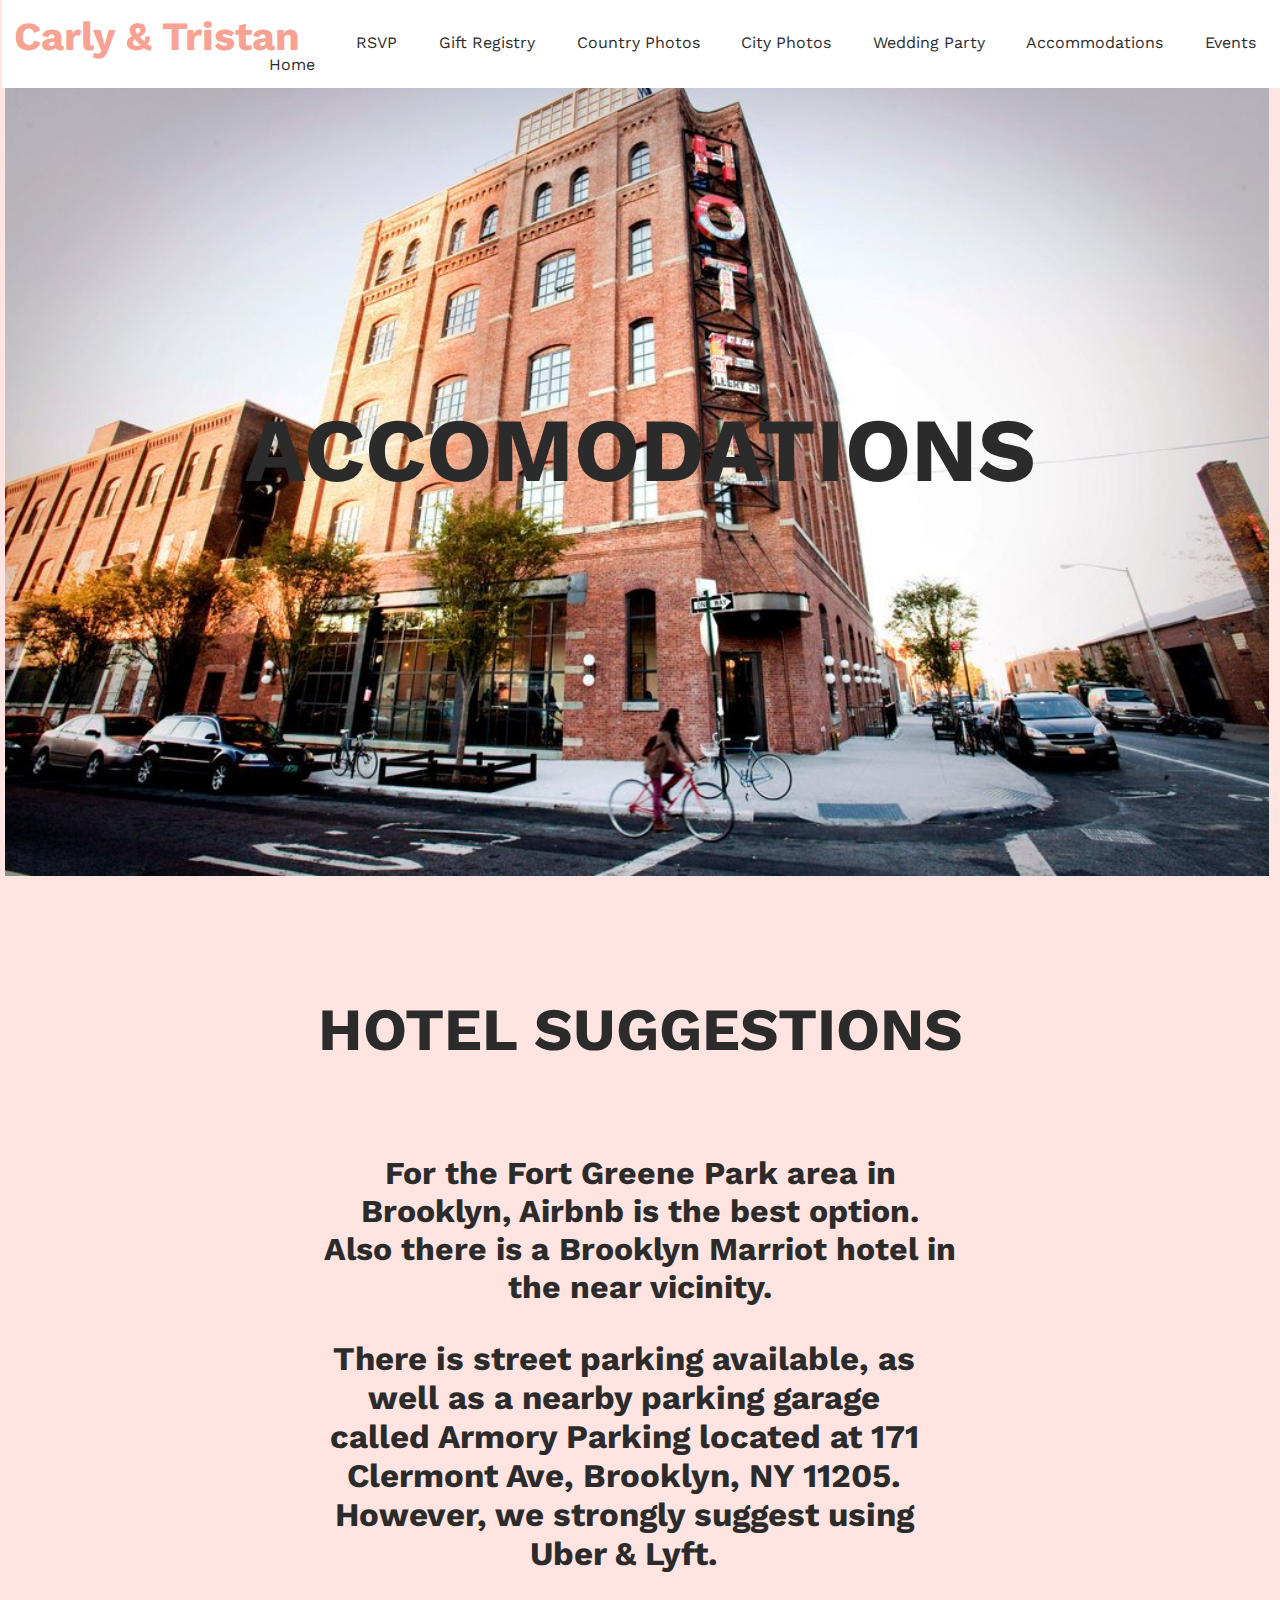
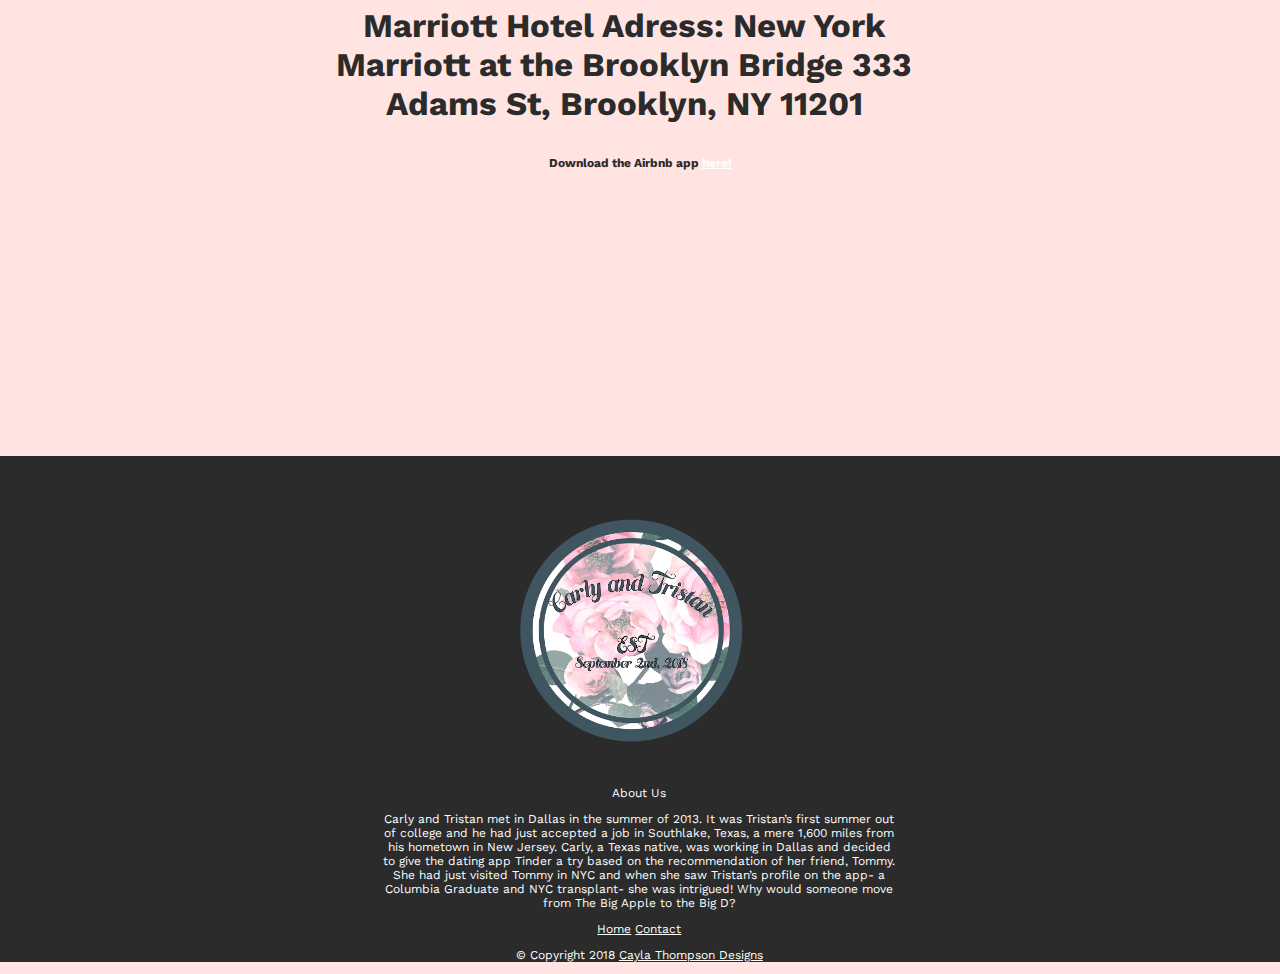
==== accommodations.html @ 9d56adf3 "update" ====
<!DOCTYPE html>
<html>

<head>
 
<link rel="stylesheet" type="text/css" href="design.css">

<link rel="icon" type="image/png" href="images/logo.png"/>

<link href="https://fonts.googleapis.com/css?family=Work+Sans:200" rel="stylesheet">
    <div class="container">


<div class="navbar">

  <h5> Carly & Tristan </h5>

  
  <a href="events.html">Events</a>
  <a href="accommodations.html">Accommodations</a>
  <a href="weddingparty.html">Wedding Party</a>
  <a href="cityphotos.html">City Photos</a>
  <a href="countryphotos.html">Country Photos</a>
  <a href="giftregistry.html">Gift Registry</a>
  <a href="rsvp.html">RSVP</a>
  <a href="index.html">Home</a>

</div>

 



</style>
	<title>Carly and Tristan 2018</title>


	
	
</head>
<!-- body tage begins -->
<body>

<div class="container">
  <img src="images2/nyc.jpg" alt="Norway" style="width:100%;">

  <div class="centered">ACCOMODATIONS</div>
</div>



<h2> HOTEL SUGGESTIONS </h2>

<h1>
		<center>
	For the Fort Greene Park area in Brooklyn, Airbnb is the best option. Also there is a Brooklyn Marriot hotel in the near vicinity. 

<h3>
There is street parking available, as well as a nearby parking garage called Armory Parking located at 171 Clermont Ave, Brooklyn, NY 11205.
However, we strongly suggest using Uber & Lyft.
</h3>

<h3>
Marriott Hotel Adress:
New York Marriott at the Brooklyn Bridge
333 Adams St, Brooklyn, NY 11201
</h3>


<p>
  Download the Airbnb app 

   <a href="https://itunes.apple.com/us/app/airbnb/id401626263?mt=8"> here!</a></p>



		</center>
</h1>

<footer>
 <img src="images/logo.png" class="footerlogo"> 

      <p> About Us </p>
      
        <p>

          Carly and Tristan met in Dallas in the summer of 2013. It was Tristan’s first summer out of college and he had just accepted a job in Southlake, Texas, a mere 1,600 miles from his hometown in New Jersey. Carly, a Texas native, was working in Dallas and decided to give the dating app Tinder a try based on the recommendation of her friend, Tommy. She had just visited Tommy in NYC and when she saw Tristan’s profile on the app- a Columbia Graduate and NYC transplant- she was intrigued! Why would someone move from The Big Apple to the Big D?

        </p>
        <p>
          <a href="index.html">Home</a>
          
         
          
          <a href="rsvp.html">Contact</a>
        </p>


    
               <p>  &copy Copyright 2018 <a href="http://www.caylathompson.gq/">  Cayla Thompson Designs</a></p>

      

    </footer>

  </body>

</html>
---- design.css ----
html body
{
text-align: center;
font-family: 'Work Sans', sans-serif;
color: #2b2b2b;
background-color: mistyrose;
}

footer
{
background: #2b2b2b;
width: 101.3%;
height: 100%;
color: white;
margin-left: -.7%;

}

img
{
width: 102%;
padding-top: 2%;
margin-left: -.5%;
}


a
{
color: white;
}

.footerlogo
{
width: 20%;
margin-top: -.5%;
margin-bottom: -.5%;
}

h1{

padding: 0%;
padding-top: 2%;
margin-left: 25%;
margin-right: 25%;
color: #2b2b2b;
text-align: center;
padding-bottom: 20%;


 }



 h2
 {

  font-size: 60px;
  color: #2b2b2b;
  margin-bottom: 5%;
  margin-top: 9%;
  margin-right: 10%;
  margin-left: 10%;
  text-align: center;

 }
 h4
 {
  
  font-size: 60px;
  color: #45665A;
  margin-bottom: -4%;
  margin-right: 10%;
  margin-left: 11%;
  text-align: center;
 }



 h3{
  
  color: #2b2b2b;
  font-size: 33px;
  margin-right: 5%;
  text-align: center;

 }



h5
{
font-size: 40px;
float: left;
color: #F7A292;
margin-top: 1%;
margin-left: 1%;
margin-bottom: -3%;
}
 



h6
{

  font-size: 20px;
  color: #2b2b2b;
  margin-bottom: 1%;
  margin-top: 1%;
  margin-right: 10%;
  margin-left: 10%;
  text-align: center;
}


 p {

 margin-right:30%;
margin-left: 30%;
font-size: 12px;

   

}

.image1
{

width: 100.50%;
margin: -1%;
margin-top: 3%;


}

.image3
{
width: 100%;
margin-left: 1%;
padding-top: -0%;
padding-bottom: 13%;

}




.image2
{

  width: 85%;
  margin: -0%;
  padding-top: -0%;
  padding-right: .5%;
  
 
}

.image4
{

  width: 85%;
  margin: -0%;
  padding-top: -0%;
  padding-right: .5%;
  padding-left: 7.5%;
}




/* Container holding the image and the text */
.container {
    
    text-align: center;
    color: #2b2b2b;

}
/* Centered text */
.centered {
    position: absolute;
    top: 50%;
    left: 50%;
    transform: translate(-50%, -50%);
    font-size: 90px;
    font-weight: bold;
}












/* The navigation bar */
.navbar {
 

    /* Set the navbar to fixed position */
    top: 0; /* Position the navbar at the top of the page */
    width: 100%; /* Full width */
    margin-left: -.5%;
 position: fixed;
   overflow: hidden;
    background-color: white 
}

/* Links inside the navbar */
.navbar a {
    float: right;
    margin-top: 1.5%;
    display: block;
    color: #2b2b2b;
    text-align: center;
    padding: 14px 16px;
    text-decoration: none;
    padding-right: 2%;

}

/* Change background on mouse-over */
.navbar a:hover {
    background: #ddd;
    color: black;
}

/* Main content */
.main {
    margin-top: 30px; /* Add a top margin to avoid content overlay */
}
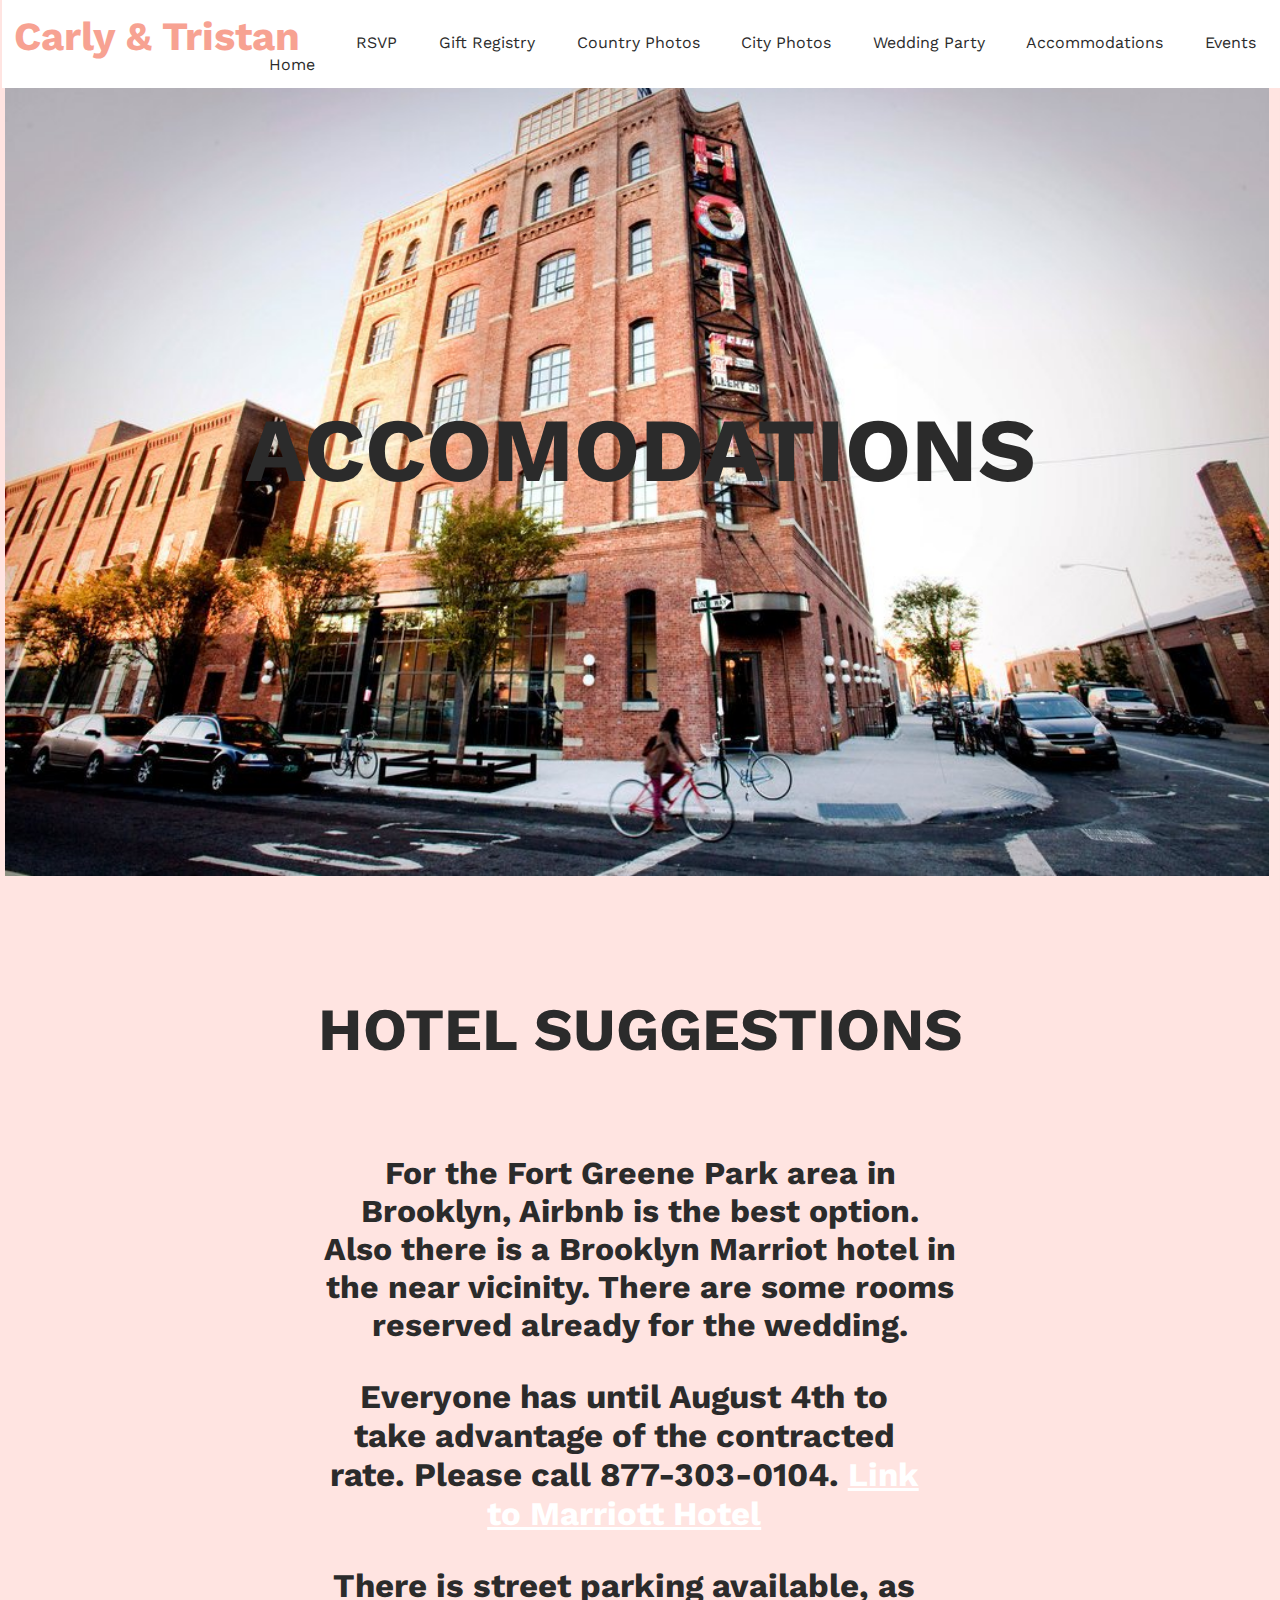
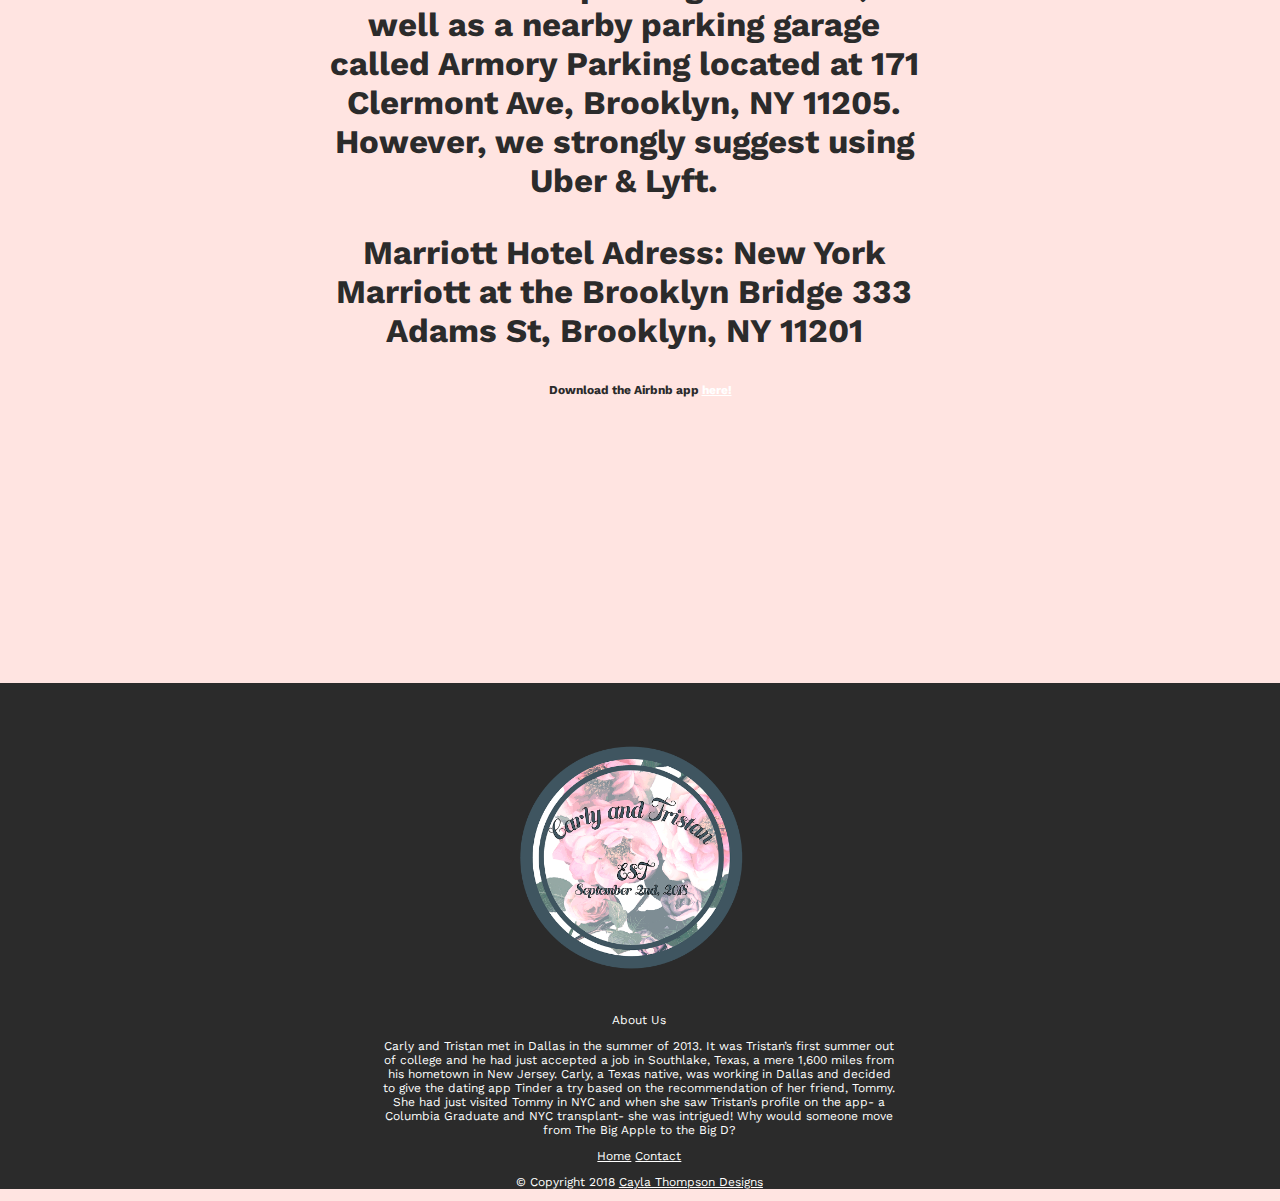
==== commit a94cb9f1: "update" ====
--- a/accommodations.html
+++ b/accommodations.html
@@ -53,7 +53,11 @@
 
 <h1>
 		<center>
-	For the Fort Greene Park area in Brooklyn, Airbnb is the best option. Also there is a Brooklyn Marriot hotel in the near vicinity. 
+	For the Fort Greene Park area in Brooklyn, Airbnb is the best option. Also there is a Brooklyn Marriot hotel in the near vicinity. There are some rooms reserved already for the wedding. 
+
+  <h3>Everyone has until August 4th to take advantage of the contracted rate. Please call 877-303-0104.
+
+  <a href="https://book.passkey.com/go/RenaudThompsonWeddingRooms">Link to Marriott Hotel</a> </h3>
 
 <h3>
 There is street parking available, as well as a nearby parking garage called Armory Parking located at 171 Clermont Ave, Brooklyn, NY 11205.
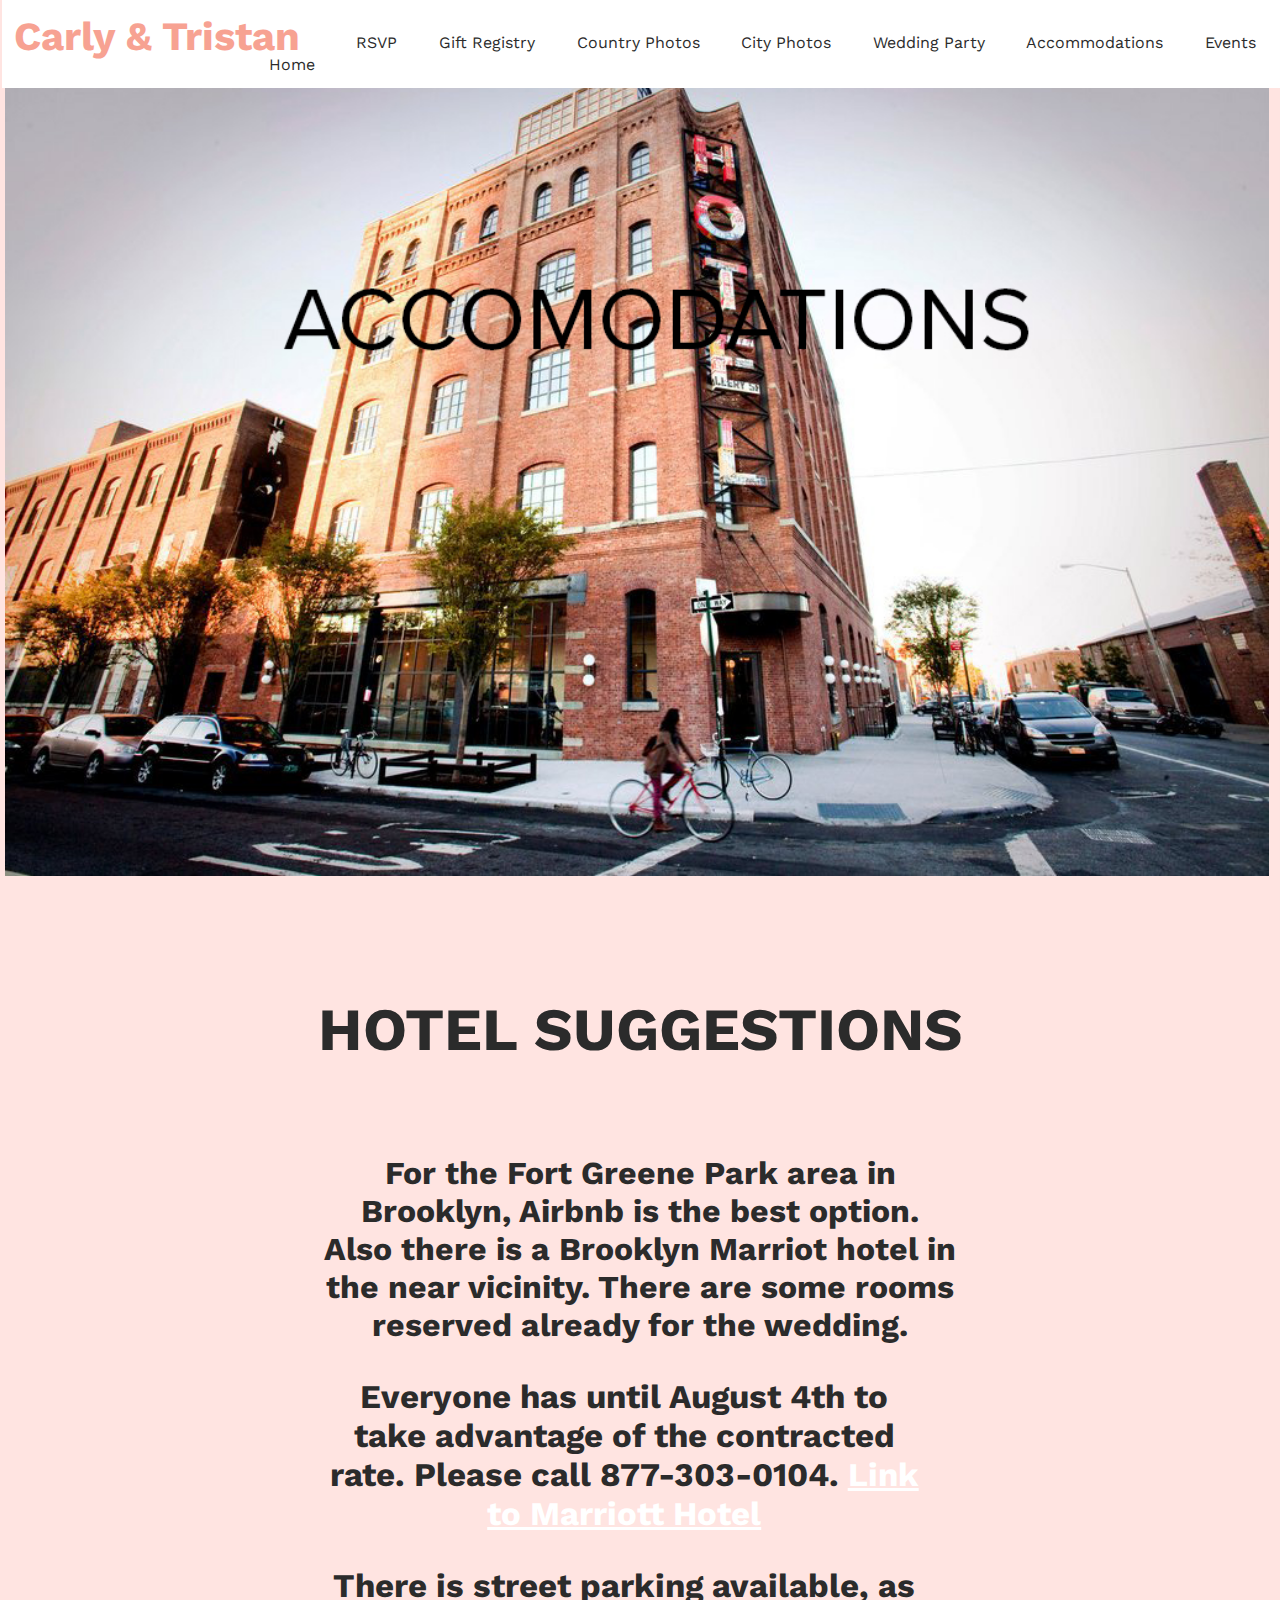
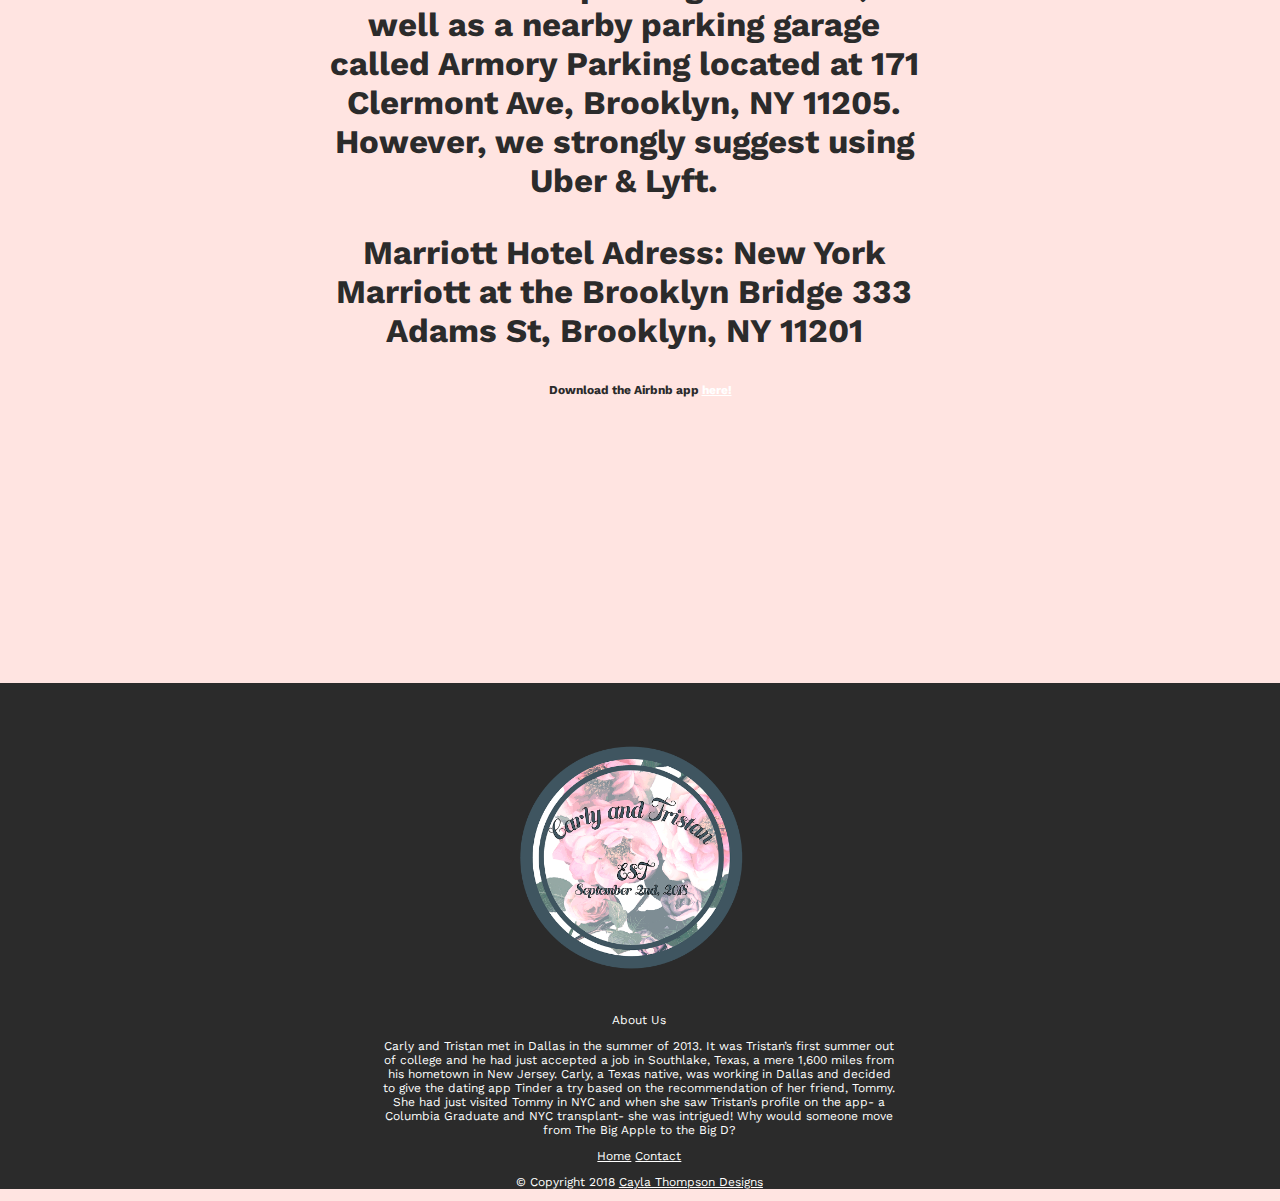
==== commit 86775fcd: "UPDATE" ====
--- a/accommodations.html
+++ b/accommodations.html
@@ -44,7 +44,6 @@
 <div class="container">
   <img src="images2/nyc.jpg" alt="Norway" style="width:100%;">
 
-  <div class="centered">ACCOMODATIONS</div>
 </div>
 
 
--- a/design.css
+++ b/design.css
@@ -225,7 +225,7 @@
 
 /* Change background on mouse-over */
 .navbar a:hover {
-    background: #ddd;
+    background: #F7A292;
     color: black;
 }
 
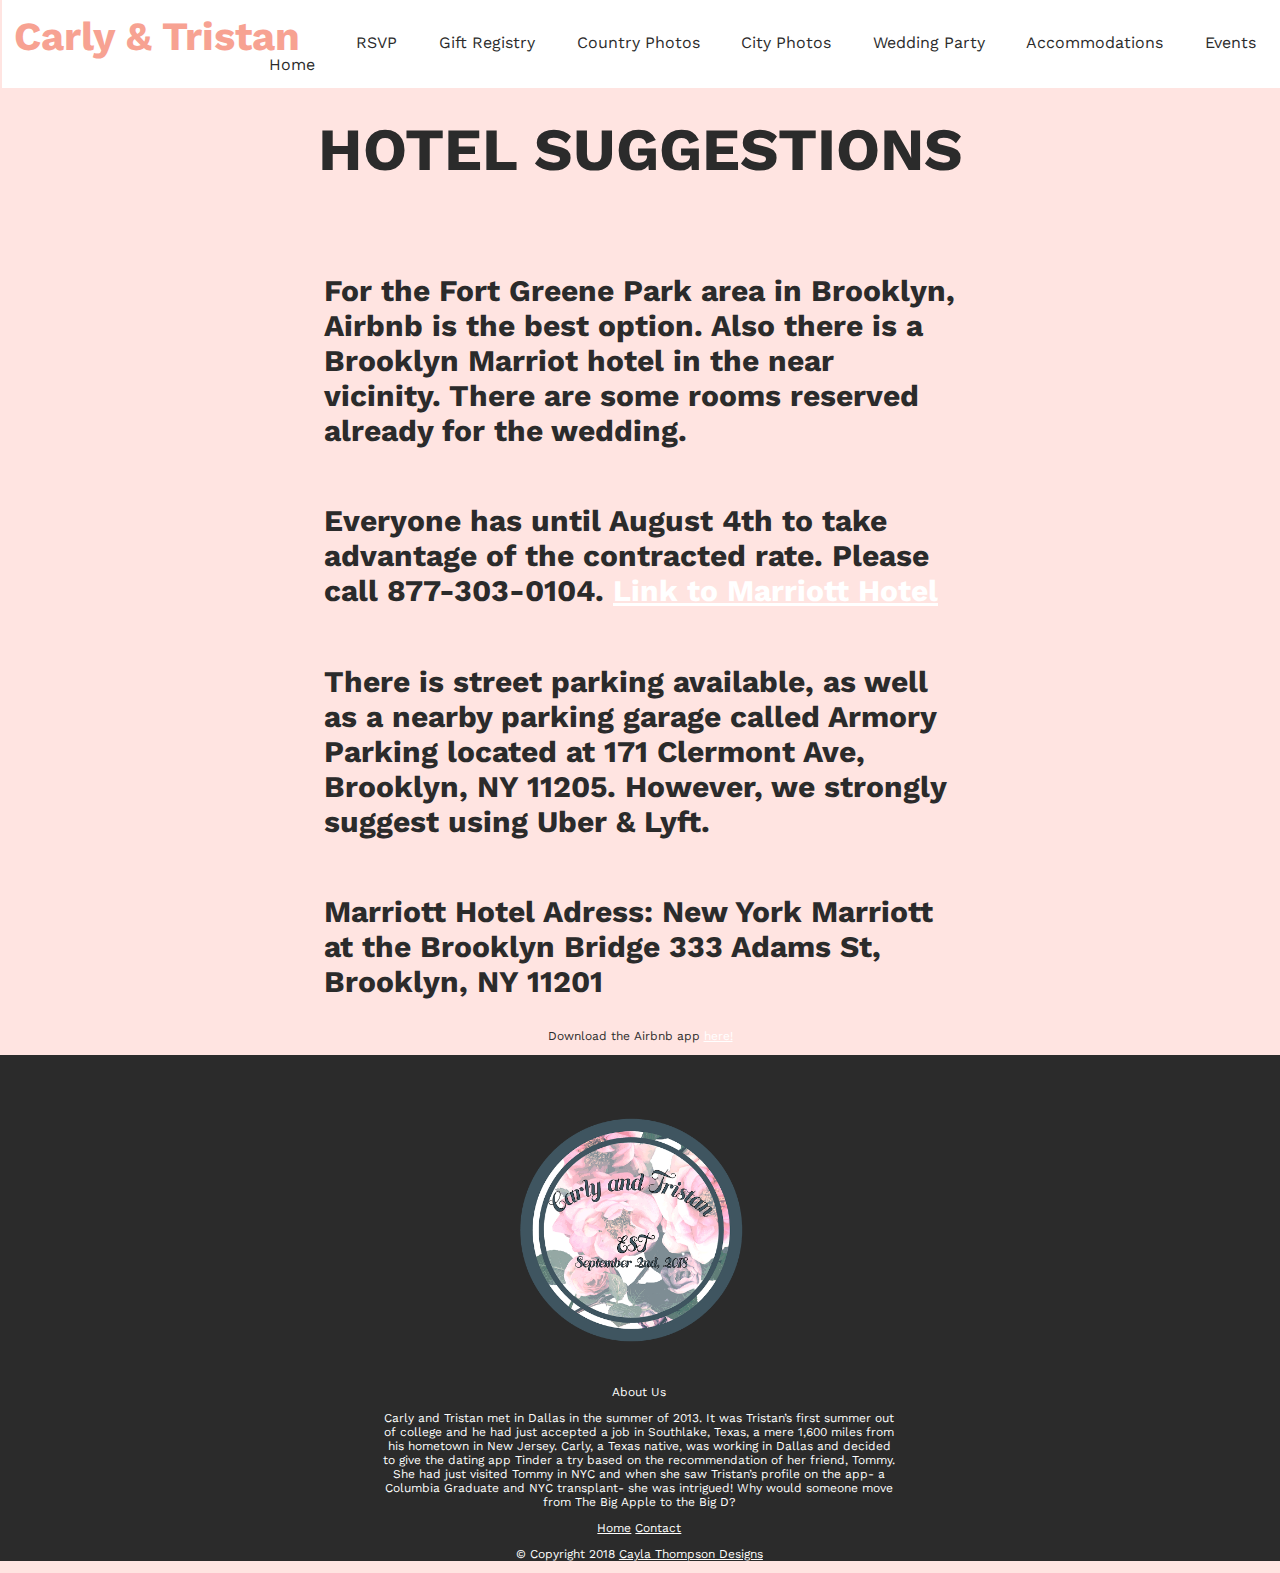
==== commit 00f8e303: "update" ====
--- a/accommodations.html
+++ b/accommodations.html
@@ -41,17 +41,14 @@
 <!-- body tage begins -->
 <body>
 
-<div class="container">
-  <img src="images2/nyc.jpg" alt="Norway" style="width:100%;">
 
-</div>
 
 
 
 <h2> HOTEL SUGGESTIONS </h2>
 
-<h1>
-		<center>
+<h3>
+		
 	For the Fort Greene Park area in Brooklyn, Airbnb is the best option. Also there is a Brooklyn Marriot hotel in the near vicinity. There are some rooms reserved already for the wedding. 
 
   <h3>Everyone has until August 4th to take advantage of the contracted rate. Please call 877-303-0104.
@@ -70,6 +67,7 @@
 </h3>
 
 
+<center>
 <p>
   Download the Airbnb app 
 
@@ -78,7 +76,7 @@
 
 
 		</center>
-</h1>
+</h3>
 
 <footer>
  <img src="images/logo.png" class="footerlogo"> 
@@ -100,7 +98,8 @@
 
 
     
-               <p>  &copy Copyright 2018 <a href="http://www.caylathompson.gq/">  Cayla Thompson Designs</a></p>
+                  <p>  &copy Copyright 2018 <a href="https://caylanoel.myportfolio.com">  Cayla Thompson Designs</a></p>
+
 
       
 
--- a/design.css
+++ b/design.css
@@ -43,8 +43,8 @@
 margin-left: 25%;
 margin-right: 25%;
 color: #2b2b2b;
-text-align: center;
-padding-bottom: 20%;
+text-align: left !important;
+padding-bottom: 5%;
 
 
  }
@@ -78,10 +78,14 @@
 
  h3{
   
-  color: #2b2b2b;
-  font-size: 33px;
-  margin-right: 5%;
-  text-align: center;
+padding: 0%;
+padding-top: 2%;
+margin-left: 25%;
+margin-right: 25%;
+color: #2b2b2b;
+text-align: left !important;
+padding-bottom: 0%;
+font-size: 30px;
 
  }
 
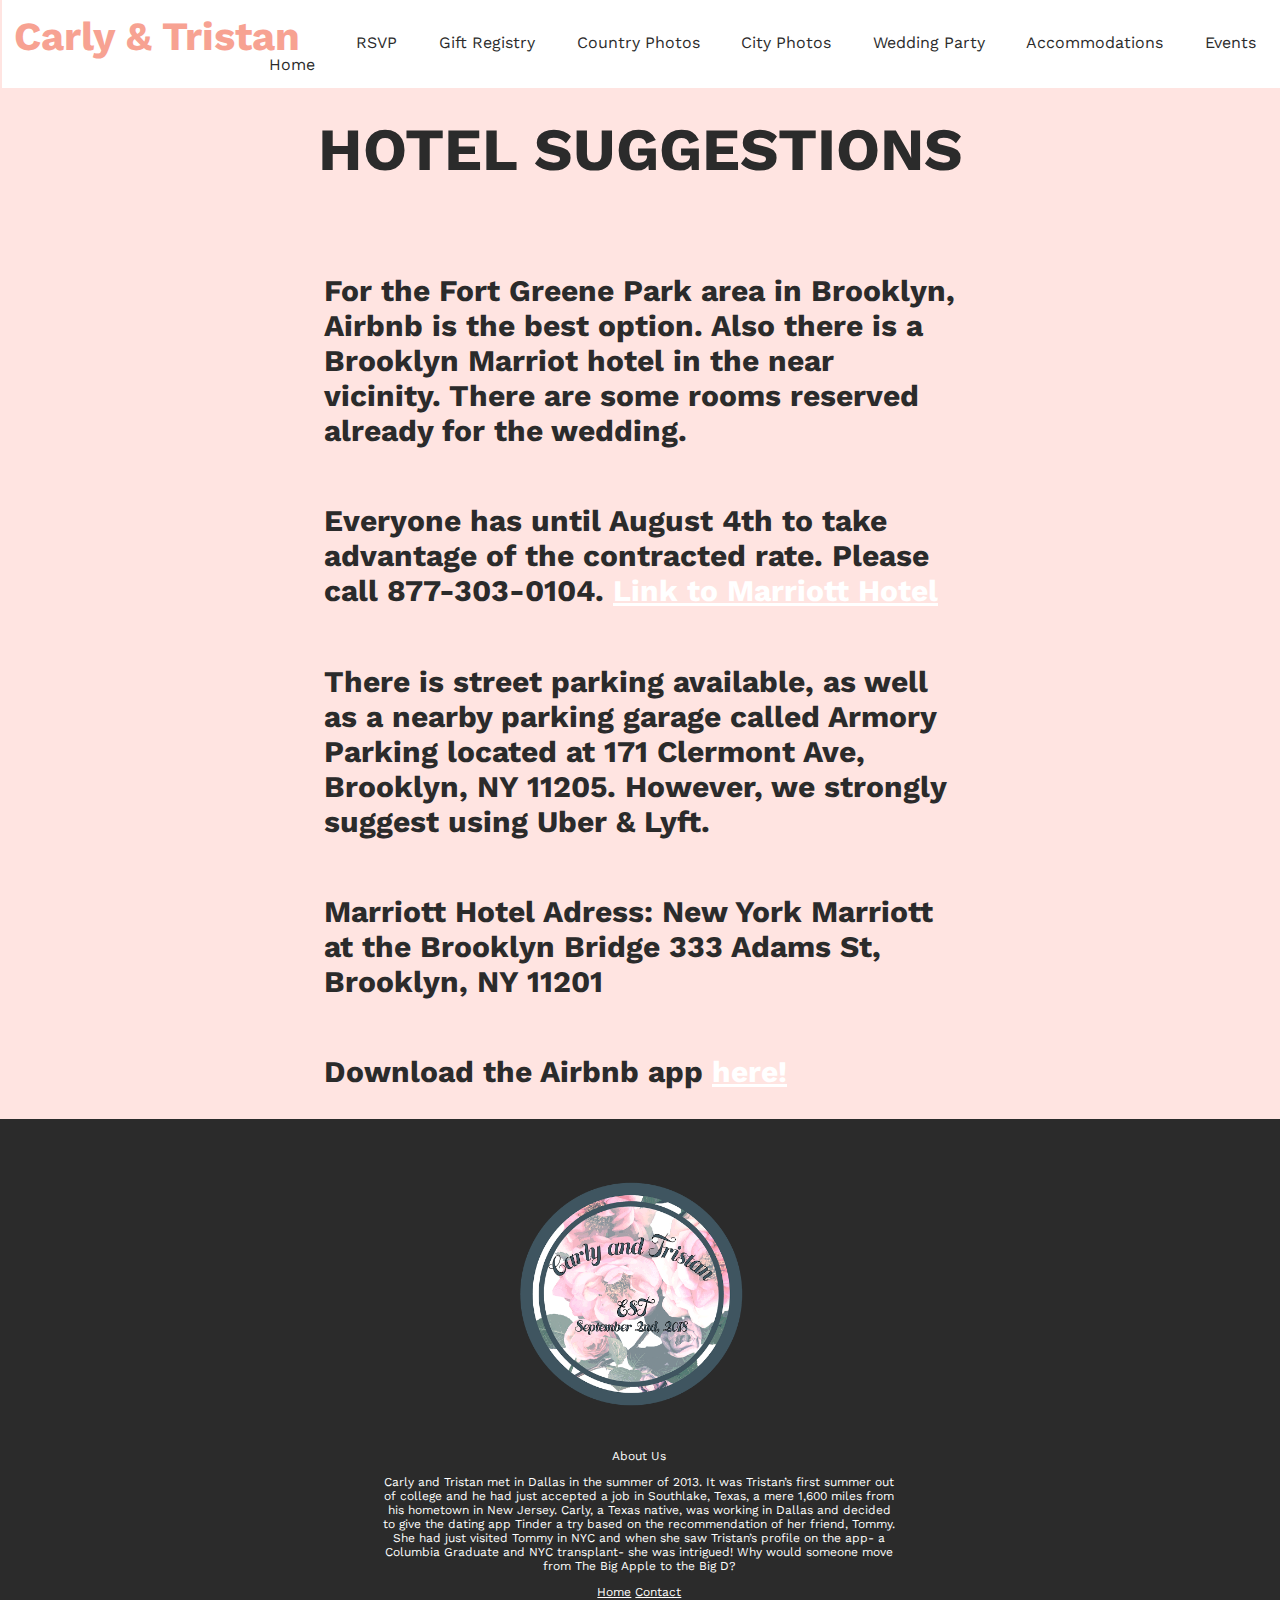
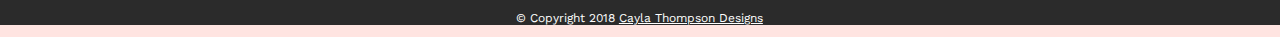
==== commit 1614fe12: "Update" ====
--- a/accommodations.html
+++ b/accommodations.html
@@ -68,10 +68,10 @@
 
 
 <center>
-<p>
+<h3>
   Download the Airbnb app 
 
-   <a href="https://itunes.apple.com/us/app/airbnb/id401626263?mt=8"> here!</a></p>
+   <a href="https://abnb.me/e/JcmHZgUK5N"> here!</a></p>
 
 
 
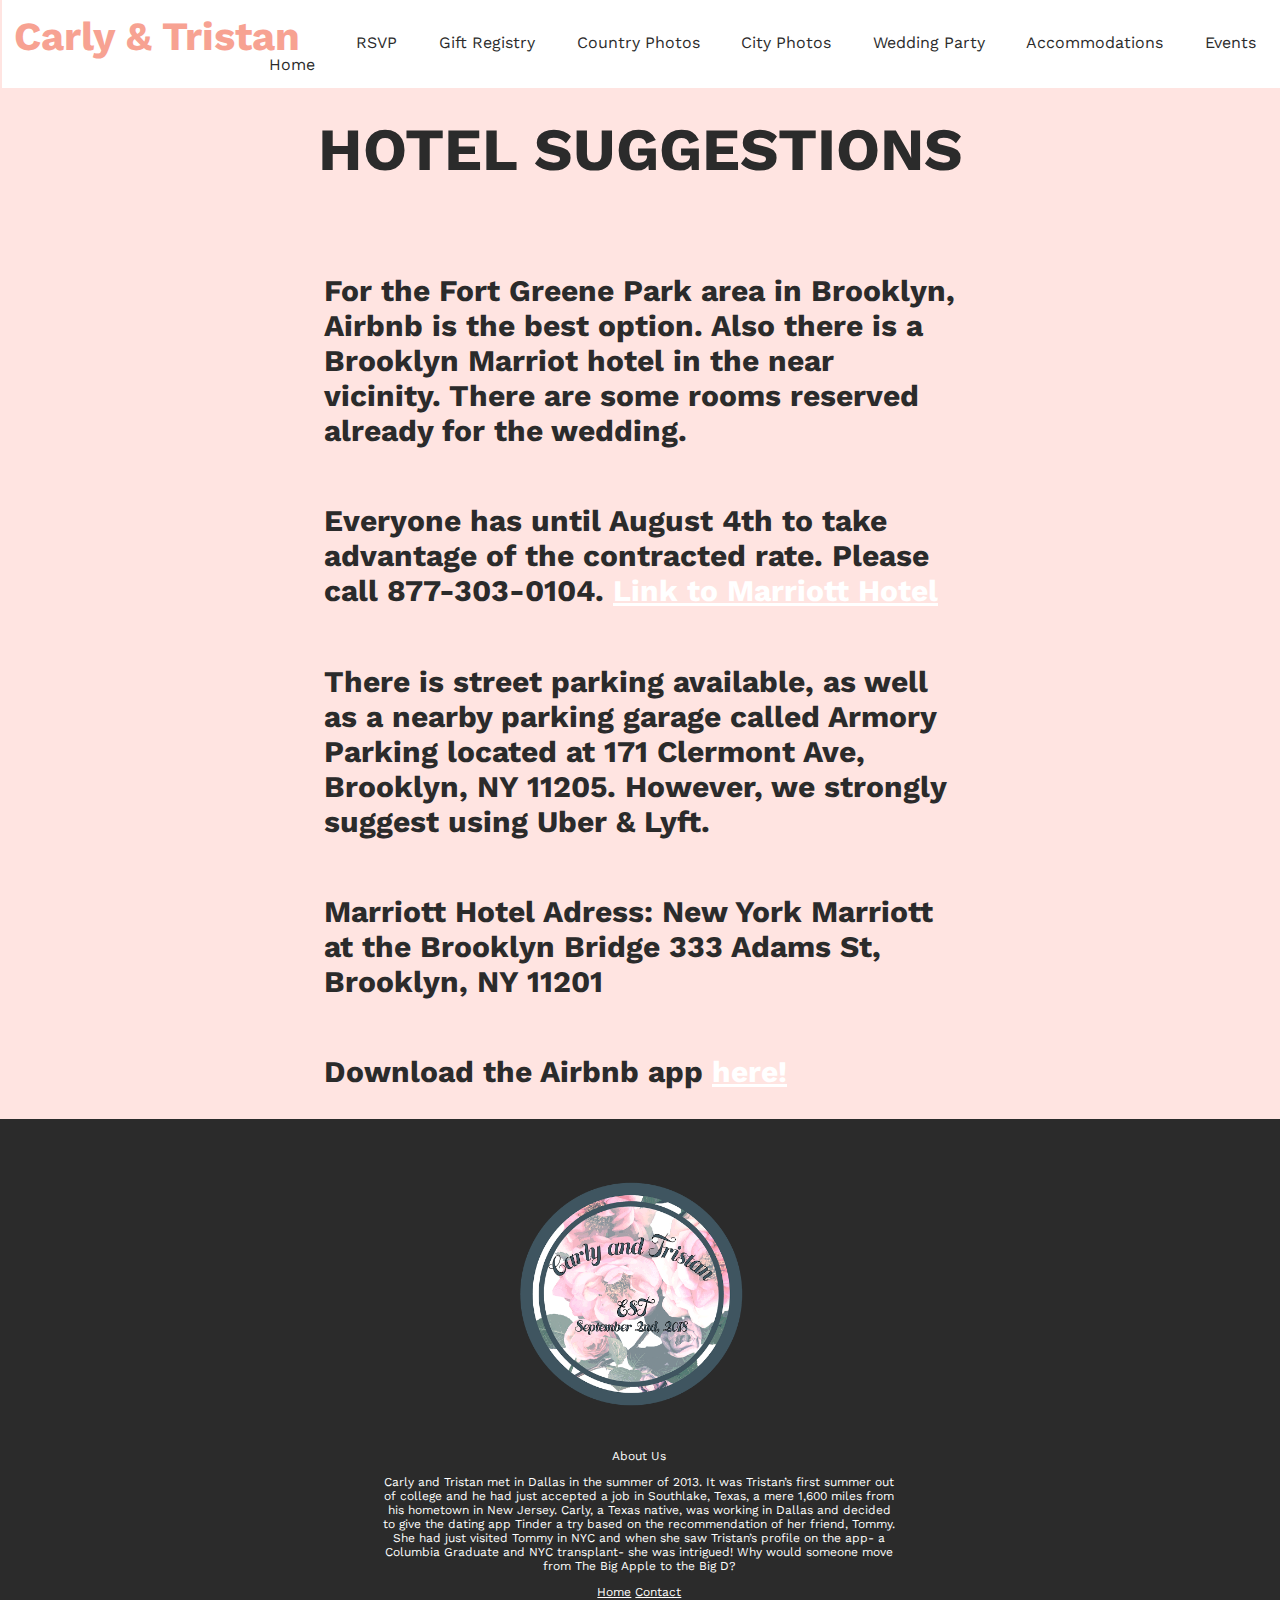
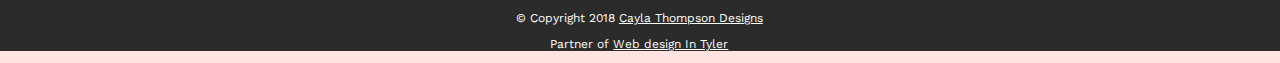
==== commit f9e4b6f0: "Update" ====
--- a/accommodations.html
+++ b/accommodations.html
@@ -71,7 +71,7 @@
 <h3>
   Download the Airbnb app 
 
-   <a href="https://abnb.me/e/JcmHZgUK5N"> here!</a></p>
+   <a href="https://abnb.me/e/JcmHZgUK5N"> here!</a></h3>
 
 
 
@@ -98,7 +98,7 @@
 
 
     
-                  <p>  &copy Copyright 2018 <a href="https://caylanoel.myportfolio.com">  Cayla Thompson Designs</a></p>
+                  <p>  &copy Copyright 2018 <a href="https://caylanoel.myportfolio.com">  Cayla Thompson Designs </a></p> <p> Partner of <a href="https://www.webdesignintyler.com"> Web design In Tyler </a></p>
 
 
       
